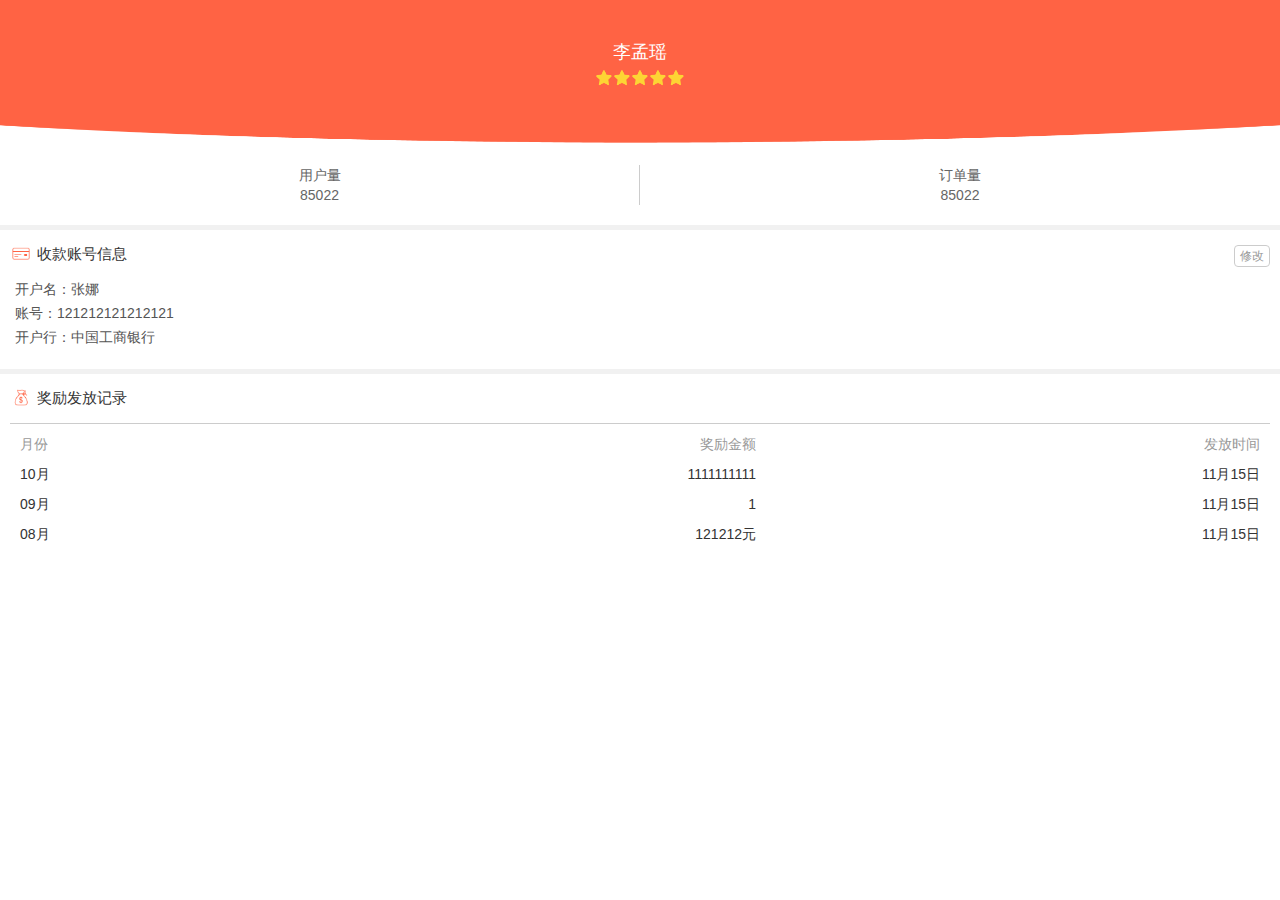
==== web/views/index.html @ 2b988948 "feat: add web" ====
<!DOCTYPE HTML>
<html>

	<head>
		<meta http-equiv="Content-Type" content="text/html; charset=utf-8">
		<title>个人主页</title>
		<meta name="author" content="">
		<meta name="viewport" content="width=device-width, initial-scale=1.0, maximum-scale=1.0, user-scalable=no">
		<meta name="apple-mobile-web-app-capable" content="yes">
		<meta name="apple-mobile-web-app-status-bar-style" content="black">
		<meta name="format-detection" content="telephone=no">
		<link rel="stylesheet" type="text/css" href="../css/style.css" />
	</head>

	<body>
		<div class="use_my_t">
			<label>李孟瑶</label>
			<p><img src="../images/icon_2.png"><img src="../images/icon_2.png"><img src="../images/icon_2.png"><img src="../images/icon_2.png"><img src="../images/icon_2.png"></p>
		</div>
		<div class="use_my_nav">
			<p class="overflow"><a href="login.html"><span>用户量</span><strong>85022</strong></a><a href="data.html" class='noborder'><span>订单量</span><strong>85022</strong></a></p>
		</div>
		<div class="information">
			<h2>
				<img src="../images/icon_4.png">
				<span >收款账号信息</span>
				<a href="#" class="update">修改</a>
			</h2>
			<ul class="inf_me">
				<li><label>开户名：</label><span>张娜</span></li>
				<li><label>账号：</label><span>121212121212121</span></li>
				<li><label>开户行：</label><span>中国工商银行</span></li>
			</ul>
		</div>
		<div class="information">
			<h2>
				<img src="../images/icon_5.png">
				<span >奖励发放记录</span>
			</h2>
			<table border="0" cellspacing="0" cellpadding="0" class="record_k">
				<tr>
					<th width="20%">月份</th>
					<th width="40%">奖励金额</th>
					<th width="40%">发放时间</th>
				</tr>
				<tr>
					<td>10月</td>
					<td>1111111111</td>
					<td>11月15日</td>
				</tr>
				<tr>
					<td>09月</td>
					<td>1</td>
					<td>11月15日</td>
				</tr>
				<tr>
					<td>08月</td>
					<td>121212元</td>
					<td>11月15日</td>
				</tr>
			</table>
		</div>
		<!--修改信息-->
		<div class="use_order_number overflow">
			<div class="use_login_x ">
				<input placeholder="开户名" type="text" />
			</div>
			<div class="use_login_x ">
				<input placeholder="账号" type="text" />
			</div>
			<div class="use_login_x ">
				<textarea placeholder="开户行"></textarea>
			</div>
			<div class="use_order_sub overflow">
				<button class="determine">确定</button><button class="cancel">取消</button>
			</div>
		</div>
		<div class="box"></div>
		<script src="http://libs.baidu.com/jquery/2.0.0/jquery.min.js"></script>
		<script type="text/javascript">
			$(document).ready(function() {
				$(".update").click(function() {
					$(".box").show();
					$(".use_order_number").show();
				})
				$(".cancel").click(function() {
					$(".box").hide();
					$(".use_order_number").hide();
				})

				$(".box").click(function() {
					$(".box").hide();
					$(".use_order_number").hide();
				})
			})
		</script>
	</body>

</html>
---- web/css/style.css ----
@charset "utf-8";
/* CSS Document */
* {
	margin:0;
	padding:0;
}
input, select, textarea {
	margin:0;
	padding:0
}
body {
	-webkit-text-size-adjust:none;
	background:#fff;
	min-width:320px;
	/* [disabled]margin:0;
*/
	font-family:"microsoft yahei", Verdana, Arial, Helvetica, sans-serif;
	font-size:12px;
	color:#000;
}
.overflow {
	overflow:hidden;
	zoom:1;
}
ul, li {
	list-style:none;
}
a {
	text-decoration:none;
	color:#666
}
img, img a {
	border:0;
	vertical-align:middle;
}

.left {
	float:left
}
.right {
	float:right
}
.clear {
	clear:both;
}
input::-webkit-input-placeholder,textarea::-webkit-input-placeholder { /* WebKit browsers */
    color:    #ccc;
    font-family: "微软雅黑";
}
:-moz-placeholder { /* Mozilla Firefox 4 to 18 */
   color:    #ccc;
   opacity:  1;
}
::-moz-placeholder { /* Mozilla Firefox 19+ */
   color:    #ccc;
   opacity:  1;
}
:-ms-input-placeholder { /* Internet Explorer 10+ */
   color:    #ccc;
}
.none{opacity: 0;}
/*在移动端点击后 会出现"暗色"的背景，这时候我们需要在css加入如下代码即可：*/
a,button,input,optgroup,select,textarea{
    -webkit-tap-highlight-color: rgba(0,0,0,0);
}
/*去掉input 聚焦边框*/
input,button,select,textarea{outline:none}
textarea{resize:none}
.background1{height:5px;background:#f1f1f1}
.box{height:100%; width:100%; position:fixed; _position:absolute; top:0; z-index:2;
	background-color:#000;
	filter:alpha(opacity=70);
	-moz-opacity: 0.7;
	opacity: 0.7; display:none;
}
.box_close{height:100%; width:100%; position:fixed; _position:absolute; top:0; z-index:2;
	background-color:#000;
	filter:alpha(opacity=70);
	-moz-opacity: 0.7;
	opacity: 0.7; display:none;}


/*登录页*/
.body_align{position: absolute;top: 50%;left: 50%;transform: translate(-50%, -50%);width:100%;}
.use_login_top{ width: 38%;margin:10px auto 0}
.use_login_top img{ width: 100%;}
.use_login_body{margin:100px 3% 10px 3% }
.use_login_border{ overflow: hidden;zoom:1;}
.use_login_l{border:#c6c6c6 solid 1px;margin-bottom:15px; float: left; width: 98%;}
.u_wbh{ width: 80%;}
.u_wdx{ width: 60%;}
.u_wdx input{ width: 140px;}

.use_login_g{display: -webkit-box; display: -moz-box; border:#c6c6c6 solid 1px;overflow: hidden;zoom:1;height:40px;margin-bottom:15px; }
.use_login_g img{ display: block; width: 40px;height:20px;margin-top:10px;}
.use_login_g input{ border: none;height:40px;line-height:40px;font-size:14px;margin-left:-5px; width: 300px;}


.use_login_l input{height:40px;line-height:40px;padding-left:35px;border:none;font-size:14px}
.icon_1{ background: url(../images/icon_1.png) left center no-repeat; background-size:40px 20px;}
.icon_2{ background: url(../images/icon_2.png) left center no-repeat; background-size:40px 20px;}
.icon_3{ background: url(../images/icon_3.png) left center no-repeat; background-size:40px 20px;}
.use_login_border .use_see{height:28px;line-height:14px;color:#83b9ff;margin-left:18px;font-size: 12px;padding:7px 0;}
.use_login_border #use_login_dis{ float:right;width: 35%;margin-left:3%;height:42px;line-height:42px;background: #eee;border: none;color:#999;font-size:14px;}
.use_login_border #use_login_dis.use_login_dis{background: #ff6344;color:#fff;}
.submit_order {margin:0 3% 20px 3%}
.submit_order a {display:block;  width:94%; background: #ff6344; text-align: center;height:40px;line-height:40px;color:#fff;font-size:16px;position: fixed;bottom:10px; left:3%;}
.submit_order p{color:#999;line-height:20px;margin-top:10px;}

.submit_order1 {margin:0 3% 20px 3%}
.submit_order1 a {display:block;  width:100%; background: #eee; text-align: center;height:40px;line-height:40px;color:#999;font-size:16px;}
.submit_order1 .background_n{ background: #FF6344;color:#fff}
.submit_order1 p{color:#999;line-height:20px;margin-top:10px;}


.prompt{ text-align: center; color:#666;font-size:14px;line-height: 22px;margin:10px 0 50px 0}
/*主页*/
.use_my_t{ background: url(../images/may_bg.png) bottom center no-repeat;height:125px; text-align: center;color:#fff;padding-top:20px; background-size:100% 100% ;}
.use_my_t label{ display: block;font-size:18px;margin-top:20px}
.use_my_t p{margin-top:5px;}
.use_my_t p img{ width: 18px ;height: 18px; }
.use_my_nav{margin:15px 0;}

.use_my_nav p a{ float: left; width: 50%; text-align: center;line-height: 20px;padding:5px 0;font-size:14px;}
.use_my_nav p a span{border-right:1px solid #ccc; display: block;}
.use_my_nav p a strong{border-right:1px solid #ccc; display: block;font-weight: normal;}
.use_my_nav p a.noborder span,.use_my_nav p a.noborder strong,.use_my_nav p a.noborder label{border:none}
.use_my_nav p a.cur{color:#83B9FF;font-weight: bold;}
.data_all p a{font-size:12px;}
.information{border-top:#f1f1f1 solid 5px;padding:0 10px}
.information h2{font-weight: normal;font-size:15px;color:#333;overflow: hidden;zoom:1;margin-top:15px;}
.information h2 img{ width: 22px;float: left;}
.information h2 span{float: left;margin-left:5px;}
.information h2 a{float: right;border:#ccc solid 1px;-webkit-border-radius: 4px;-moz-border-radius: 4px;border-radius: 4px;font-size:12px;color:#999;padding:0 5px ;line-height: 20px;}

.inf_me{ margin:10px 0 20px 5px;color:#555;line-height: 24px;font-size:14px;}
.record_k{border-top:1px solid #ccc; width: 100%;margin-top:15px;padding-top:5px;font-size:14px;}
.record_k tr{ text-align: center;height:30px;line-height: 30px;}
.record_k tr th{color:#999;font-weight: normal;text-align: right;padding:0 10px 0 0}
.record_k tr td{color:#333; text-align: right;padding:0  10px 0 0}
.record_k tr th:first-of-type,.record_k tr td:first-of-type{text-align: left;padding:0 0 0 10px}


.use_order_number{padding:30px;z-index: 1000; background: #fff;position: absolute;top: 50%;left: 50%;transform: translate(-50%, -50%);-webkit-border-radius: 5px;-moz-border-radius: 5px;border-radius: 5px;  display: none;}
.use_login_x{border:#c6c6c6 solid 1px;margin-bottom:15px; float: left; width: 98%;}
.use_login_x input{height:40px;line-height:40px;padding-left:10px;border:none;font-size:14px;}
.use_order_number .use_login_x{margin-bottom:20px;width: 240px;float:none}
.use_order_number .use_login_x input{ width: 220px;}

.use_order_number p{margin-top:10px;color:#666}
.use_order_sub button{ width: 43%;float: left;border: none;height:40px;color:#fff;margin-top:10px;font-size:15px;}

.use_order_sub button.determine{background: #ff6344;margin-right:7%}
.use_order_sub button.cancel{background: #999;margin-left:7%}
.use_login_x textarea{height:60px;line-height:20px;padding-left:9px;border:none;font-size:14px; width: 220px;padding-top:8px;font-family: "微软雅黑";}
.data_all p label{ border-right:1px solid #ccc; display: block;color:#999;padding:5px 0 0 0}
.data_all p strong{padding-bottom:5px;}
.data_all p span{font-size:16px;padding:5px 0;color:#000}
.blue{color:#73bbfd}
.red{color:#fc644b}
.small{font-size:12px;font-weight: normal;color:#999;margin-left:5px;}
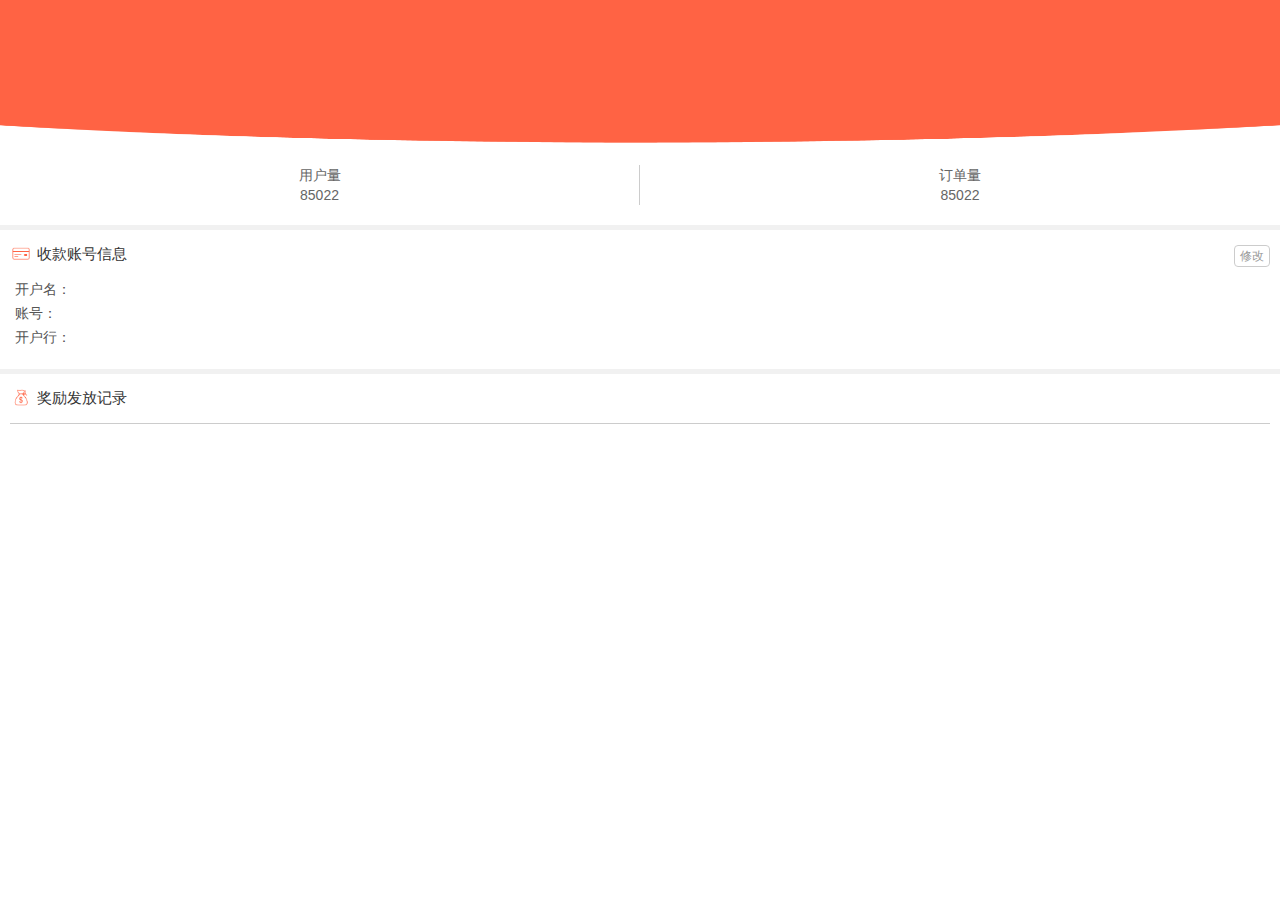
==== commit 7cbda76d: "feat: complete" ====
--- a/web/views/index.html
+++ b/web/views/index.html
@@ -14,11 +14,12 @@
 
 	<body>
 		<div class="use_my_t">
-			<label>李孟瑶</label>
-			<p><img src="../images/icon_2.png"><img src="../images/icon_2.png"><img src="../images/icon_2.png"><img src="../images/icon_2.png"><img src="../images/icon_2.png"></p>
+			<label id="nickname"></label>
+			<p id="xingxing">
+			</p>
 		</div>
 		<div class="use_my_nav">
-			<p class="overflow"><a href="login.html"><span>用户量</span><strong>85022</strong></a><a href="data.html" class='noborder'><span>订单量</span><strong>85022</strong></a></p>
+			<p class="overflow"><a href="/"><span>用户量</span><strong id="usernumber">85022</strong></a><a href="/" class='noborder'><span>订单量</span><strong id="ordernumber">85022</strong></a></p>
 		</div>
 		<div class="information">
 			<h2>
@@ -27,9 +28,9 @@
 				<a href="#" class="update">修改</a>
 			</h2>
 			<ul class="inf_me">
-				<li><label>开户名：</label><span>张娜</span></li>
-				<li><label>账号：</label><span>121212121212121</span></li>
-				<li><label>开户行：</label><span>中国工商银行</span></li>
+				<li><label>开户名：</label><span id="bankUserName"></span></li>
+				<li><label>账号：</label><span id="bankAccount"></span></li>
+				<li><label>开户行：</label><span id="bankName"></span></li>
 			</ul>
 		</div>
 		<div class="information">
@@ -37,42 +38,22 @@
 				<img src="../images/icon_5.png">
 				<span >奖励发放记录</span>
 			</h2>
-			<table border="0" cellspacing="0" cellpadding="0" class="record_k">
-				<tr>
-					<th width="20%">月份</th>
-					<th width="40%">奖励金额</th>
-					<th width="40%">发放时间</th>
-				</tr>
-				<tr>
-					<td>10月</td>
-					<td>1111111111</td>
-					<td>11月15日</td>
-				</tr>
-				<tr>
-					<td>09月</td>
-					<td>1</td>
-					<td>11月15日</td>
-				</tr>
-				<tr>
-					<td>08月</td>
-					<td>121212元</td>
-					<td>11月15日</td>
-				</tr>
+			<table border="0" cellspacing="0" cellpadding="0" class="record_k" id="recordTable">
 			</table>
 		</div>
 		<!--修改信息-->
 		<div class="use_order_number overflow">
 			<div class="use_login_x ">
-				<input placeholder="开户名" type="text" />
+				<input placeholder="开户名" type="text" id="ba"/>
 			</div>
 			<div class="use_login_x ">
-				<input placeholder="账号" type="text" />
+				<input placeholder="账号" type="text" id="bu"/>
 			</div>
 			<div class="use_login_x ">
-				<textarea placeholder="开户行"></textarea>
+				<textarea placeholder="开户行" id="bn"></textarea>
 			</div>
 			<div class="use_order_sub overflow">
-				<button class="determine">确定</button><button class="cancel">取消</button>
+				<button class="determine" id="submityayay">确定</button><button class="cancel">取消</button>
 			</div>
 		</div>
 		<div class="box"></div>
@@ -92,6 +73,60 @@
 					$(".box").hide();
 					$(".use_order_number").hide();
 				})
+
+                $('#submityayay').click(function () {
+                   $.post("/api/update/user",{
+                       ba:$("#ba").val(),
+                       bu:$("#bu").val(),
+                       bn:$("#bn").val(),
+                   },function (r) {
+                      if(r.data=="更新成功"){
+                          alert(r.data);
+                          window.location.reload();
+                      }else{
+                          alert(r.data);
+                      }
+                   });
+                });
+
+                $.get("/api/get/all",function (r) {
+                    var htmlStr = "\n" +
+                        "\t\t\t\t<tr>\n" +
+                        "\t\t\t\t\t<th width=\"20%\">月份</th>\n" +
+                        "\t\t\t\t\t<th width=\"40%\">奖励金额</th>\n" +
+                        "\t\t\t\t\t<th width=\"40%\">发放时间</th>\n" +
+                        "\t\t\t\t</tr>\n";
+                    if(r.data==""){
+                        $('#recordTable').html(htmlStr);
+                    }else{
+                        for(var index in r.data){
+                            htmlStr +="<tr>\n" +
+                                "\t\t\t\t\t<td>"+r.data[index].RewardMonth+"</td>\n" +
+                                "\t\t\t\t\t<td>"+r.data[index].RewardMoney.toFixed(2)+"</td>\n" +
+                                "\t\t\t\t\t<td>"+r.data[index].RewardSendTime+"</td>\n" +
+                                "\t\t\t\t</tr>";
+						}
+                        $('#recordTable').html(htmlStr);
+                    }
+                });
+				$.get("/api/get/user",function (r) {
+					if(r.data==""){
+					    alert("未找到用户信息");
+					}else{
+                        $('#bankUserName').html(r.data.BankUserName);
+                        $('#bankAccount').html(r.data.BankUserAccount);
+                        $('#bankName').html(r.data.BankName);
+                        $('#nickname').html(r.data.UserNickName);
+                        var level = parseInt(r.data.Level);
+                        var xx = "";
+                        for(i=1;i<=7;i++){
+                            xx += "<img src=\"../images/icon_2.png\">";
+						}
+                        $('#xingxing').html(xx);
+                        $('#usernumber').html(r.data.ChildUserNumber);
+                        $('#ordernumber').html(r.data.ChildOrderNumber);
+					}
+                });
 			})
 		</script>
 	</body>
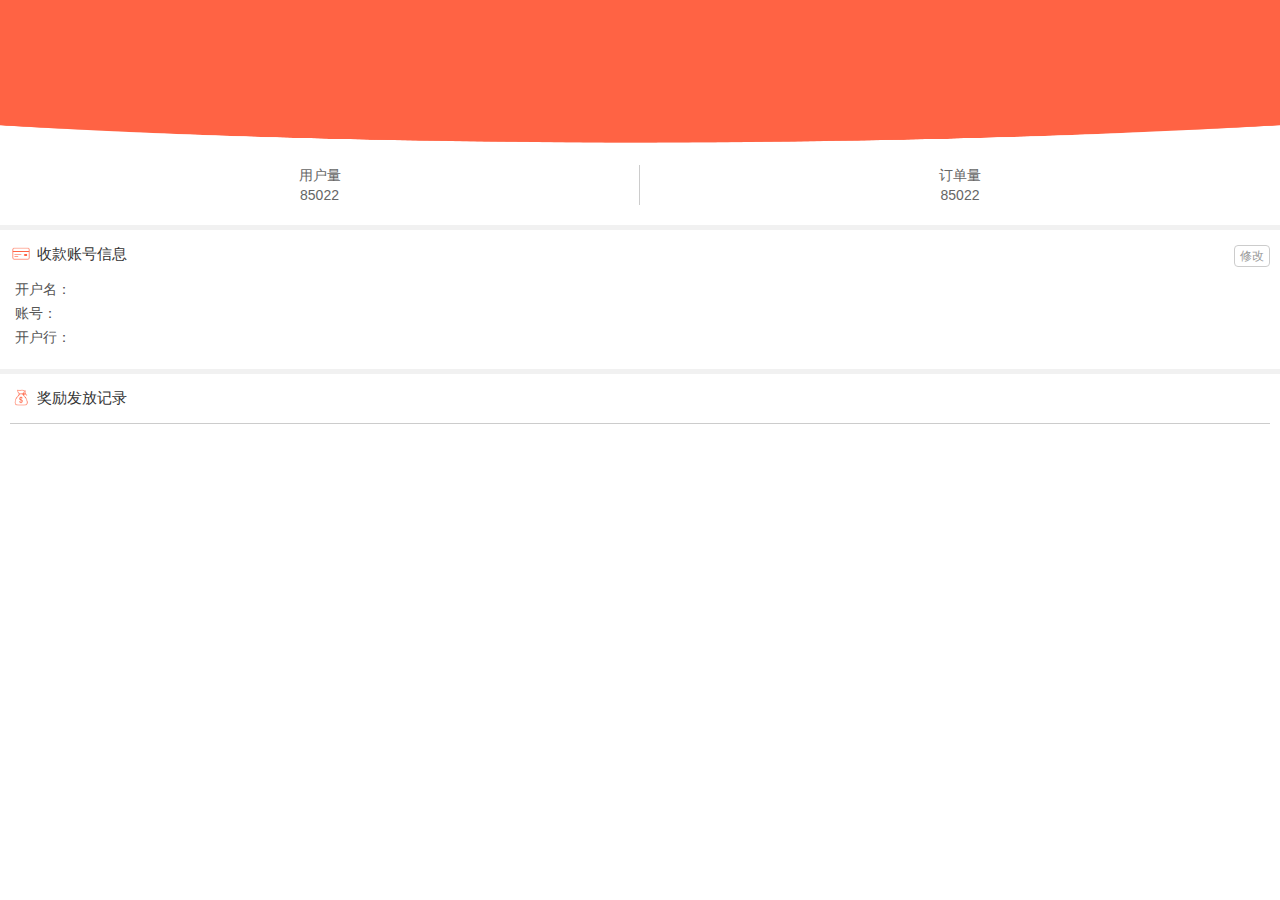
==== commit 00e5af72: "fix:" ====
--- a/web/views/index.html
+++ b/web/views/index.html
@@ -119,7 +119,7 @@
                         $('#nickname').html(r.data.UserNickName);
                         var level = parseInt(r.data.Level);
                         var xx = "";
-                        for(i=1;i<=7;i++){
+                        for(i=1;i<=level;i++){
                             xx += "<img src=\"../images/icon_2.png\">";
 						}
                         $('#xingxing').html(xx);
